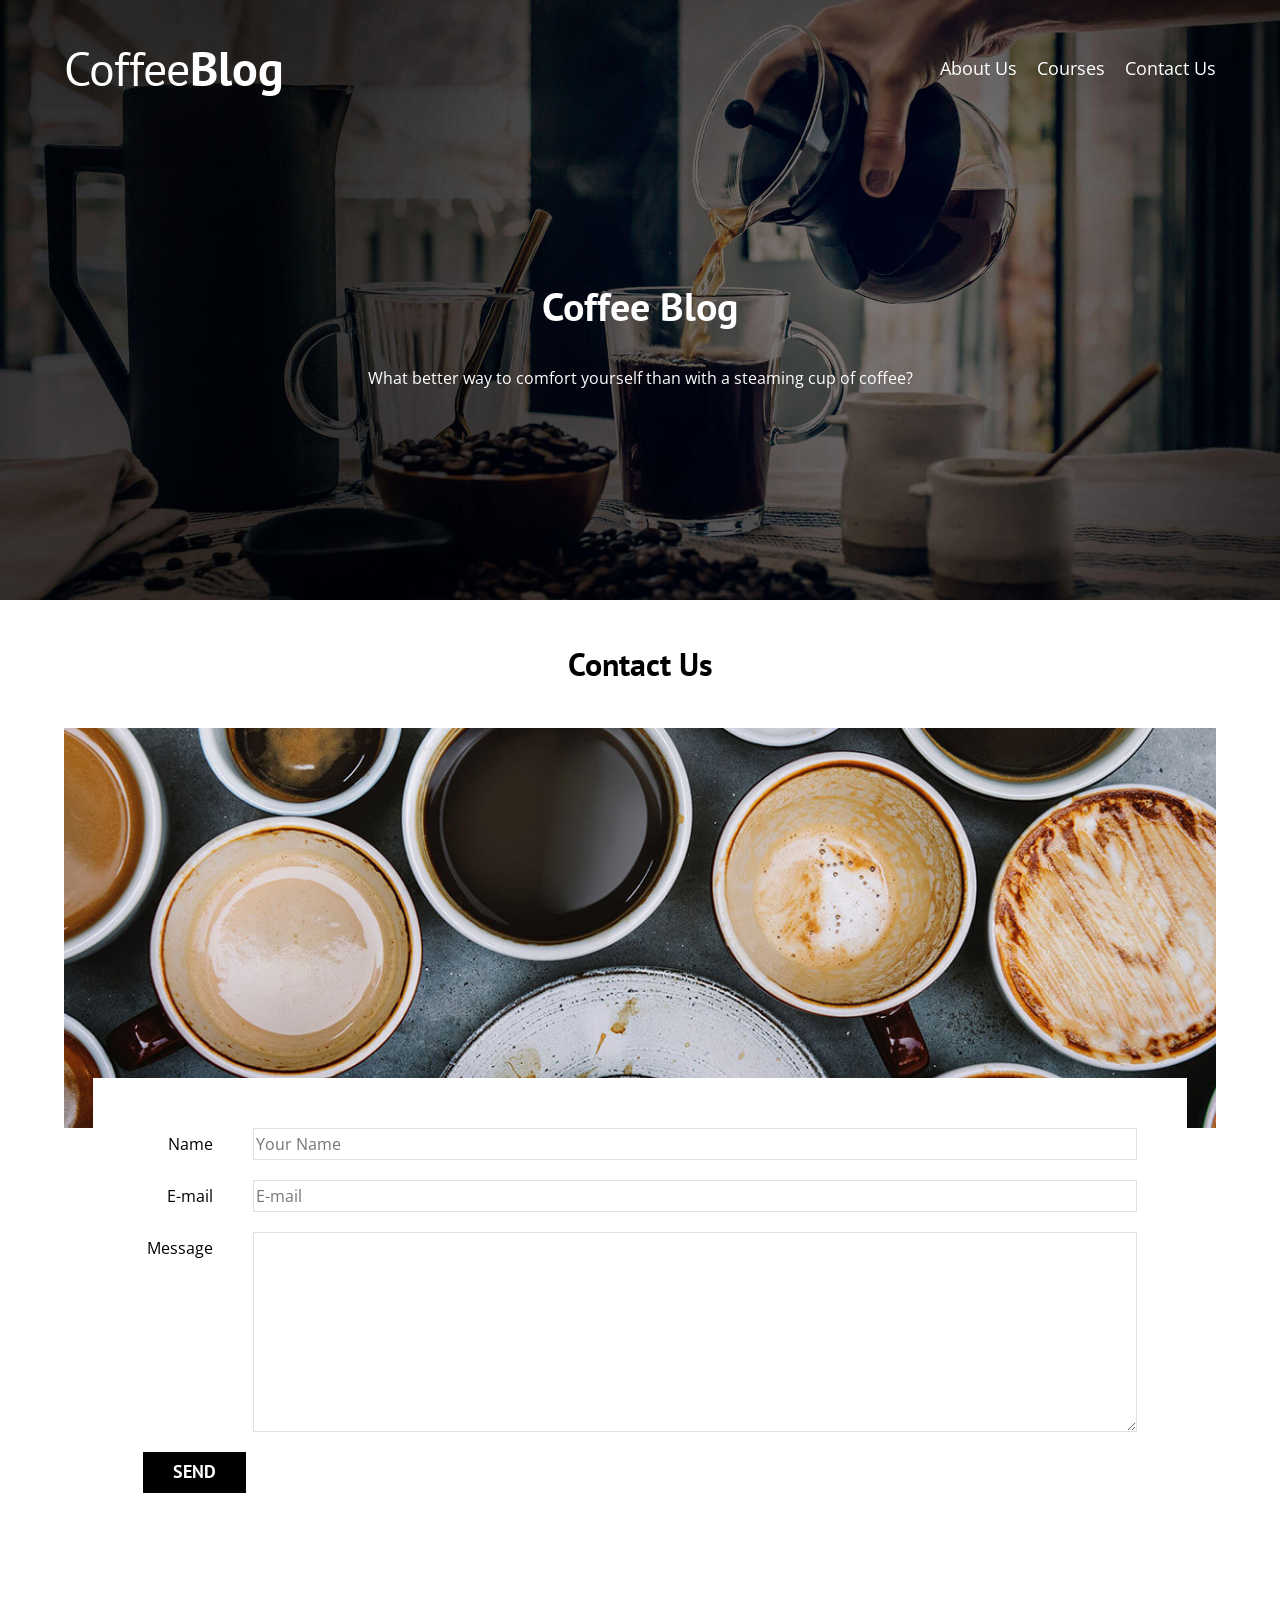
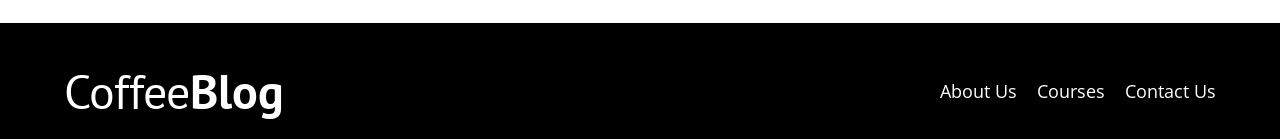
==== contact.html @ 60120535 "New" ====
<!DOCTYPE html>
<html lang="en">

<head>
    <meta charset="UTF-8">
    <meta http-equiv="X-UA-Compatible" content="IE=edge">
    <meta name="viewport" content="width=device-width, initial-scale=1.0">
    <title>Coffee Blog</title>
    <link rel="stylesheet" href="css/normalize.css">
    <link rel="preconnect" href="https://fonts.googleapis.com">
    <link rel="preconnect" href="https://fonts.gstatic.com" crossorigin>
    <link
        href="https://fonts.googleapis.com/css2?family=Krub:wght@400;700&family=Open+Sans&family=PT+Sans:wght@400;700&family=Staatliches&display=swap"
        rel="stylesheet">
    <link rel="stylesheet" href="css/styles.css">
</head>

<body>
    <header class="header">
        <div class="main">
            <div class="bar">
                <a class="logo" href="index.html">
                    <h1 class="logo__name no-margin center-text">Coffee<span class="logo__bold">Blog</span></h1>
                </a>
                <nav class="navegation">
                    <a href="about.html" class="navegation__link">About Us</a>
                    <a href="courses.html" class="navegation__link">Courses</a>
                    <a href="contact.html" class="navegation__link">Contact Us</a>
                </nav>
            </div>
        </div>
        <div class="header__text">
            <h2 class="no-margin">Coffee Blog</h2>
            <p>What better way to comfort yourself than with a steaming cup of coffee?</p>
        </div>
    </header>

    <main class="main">
        <h3 class="center-text">Contact Us</h3>
        <div class="contact-bg"></div>
        <form class="formulary">
            <div class="field">
                <label class="field__label" for="name">Name</label>
                <input class="field__fi" type="text" placeholder="Your Name" id="name">
            </div>
            <div class="field">
                <label class="field__label" for="email">E-mail</label>
                <input class="field__fi" type="email" placeholder="E-mail" id=email>
            </div>
            <div class="field">
                <label class="field__label" for="message">Message</label>
                <textarea class="field__fi field__fi--textarea" id=message></textarea>
            </div>

            <div class="field">
                <input type="submit" value="Send" class="button button--primary">
            </div>
        </form>

    </main>

    <footer class="footer">
        <div class="main">
            <div class="bar">
                <a class="logo" href="index.html">
                    <h1 class="logo__name no-margin center-text">Coffee<span class="logo__bold">Blog</span></h1>
                </a>
                <nav class="navegation">
                    <a href="about.html" class="navegation__link">About Us</a>
                    <a href="courses.html" class="navegation__link">Courses</a>
                    <a href="contact.html" class="navegation__link">Contact Us</a>
                </nav>
            </div>
        </div>
    </footer>
</body>

</html>
---- css/styles.css ----
:root {
    --fontHeading: 'PT Sans', sans-serif;
    --fontP: 'Open Sans', sans-serif;

    --primary: #784D3C;
    --white: #FFFFFF;
    --black: #000000;
    --grey: #e1e1e1;
}

html {
    box-sizing: border-box;
    font-size: 62.5%; /* 1rem = 10px */
}

*, *::before, *::after {
    box-sizing: inherit;
}

body {
    font-family: var(--fontP);
    font-size: 1.6rem;
    line-height: 2;
}

/** Globals **/ 

.main {
    max-width: 120rem;
    width: 90%;
    margin: 0 auto;
}

a {
    text-decoration: none;
}

h1, h2, h3, h4 {
    font-family: var(--fontHeading);
    line-height: 2;
}

h1 {
    font-size: 4.8rem;
}

h2 {
    font-size: 4rem;
}

h3 {
    font-size: 3.2rem;
}

h4 {
    font-size: 2.8rem;
}

img {
    max-width: 100%;
}

/** Utilities **/

.no-margin {
    margin: 0;
}

.no-padding {
    padding: 0;
}

.center-text {
    text-align: center;
}

/** Header **/

.header {
    background-image: url(../img/banner.jpg);
    height: 60rem;
    background-size: cover;
    background-repeat: no-repeat;
    background-position: center center;
}

.header__text {
    text-align: center;
    color: var(--white);
    margin-top: 5rem;
}

@media (min-width: 768px){
    .header__text {
        margin-top: 15rem;
    }    
}

@media (min-width: 768px){
    .bar {
        display: flex;
        justify-content: space-between;
        align-items: center;
        padding-top: 2rem;
    }
}

.logo {
    color: var(--white);
}

.logo__name {
    font-weight: 400;
}

.logo__bold {
    font-weight: 700;
}

@media (min-width: 768px){
    .navegation {
        display: flex;
        gap: 2rem;
    }
}

.navegation__link {
    display: block;
    text-align: center;
    font-size: 1.8rem;
    color: var(--white);
}

@media (min-width: 768px){
    .principal-content {
        display: grid;
        grid-template-columns: 2fr 1fr;
        column-gap: 4rem;
    }
}

.input {
    border-bottom: 1px solid var(--grey);
    margin-bottom: 2rem;
}

.input:last-of-type {
    border: none;
    margin-bottom: 0;
}

.button {
    display: block;
    font-family: var(--fontHeading);
    color: var(--white);
    text-align: center;
    padding: 1rem 3rem;
    font-size: 1.8rem;
    text-transform: uppercase;
    font-weight: 700;
    margin-bottom: 2rem;
    border: none;
}

@media (min-width: 768px){
    .button {
        display: inline-block;

    }
}

.button:hover {
    cursor: pointer;
}

.button--primary {
    background-color: var(--black);
}

.button--secundary {
    background-color: var(--primary);
}

.courses {
    list-style: none;
}

.widget-courses{
    border-bottom: 1px solid var(--grey);
    margin-bottom: 2rem;
}

.widget-courses:last-of-type {
    border: none;
    margin-bottom: 0;
}

.widget-courses__label,
.course__label {
    font-family: var(--fontHeading);
    font-weight: bold;
}

.widget-courses__info {
    font-weight: normal;
}

.widget-courses__label,
.widget--courses__info {
    font-size: 2rem;
}

.footer {
    background-color: var(--black);
    color: var(--white);
    margin-top: 2rem;
}

.footer {
    background-color: var(--black);
    padding-bottom: 3rem 0;
    margin-top: 4rem;
}
/**About Us**/

@media (min-width: 768px) {
    .about-us {
        display: grid;
        grid-template-columns: repeat(2, 1fr);
        column-gap: 2rem;
    }
}

/**Courses**/

.courses {
    padding: 3rem 0;
    border-bottom: 1px solid var(--grey);
}

@media (min-width: 768px){
    .course {
        display: grid;
        grid-template-columns: 1fr 2fr;
        column-gap: 2rem;
    }
}

.courses:last-of-type {
    border: none;
}

/**Contact Us**/

.contact-bg {
    background-image: url(../img/contacto.jpg);
    height: 40rem;
    background-size: cover;
    background-repeat: no-repeat;
}

.formulary {
    background-color: var(--white);
    margin: -5rem auto 0 auto;
    width: 95%;
    padding: 5rem;

}

.field {
    display: flex;
    margin-bottom: 2rem;
    gap: 2rem;

}
 
.field__label {
    flex: 0 0 9rem;
    text-align: right;
    padding-right: 2rem;
}

.field__fi {
    flex: 1;
    border: 1px solid var(--grey);
}

.field__fi--textarea {
    height: 20rem;
}
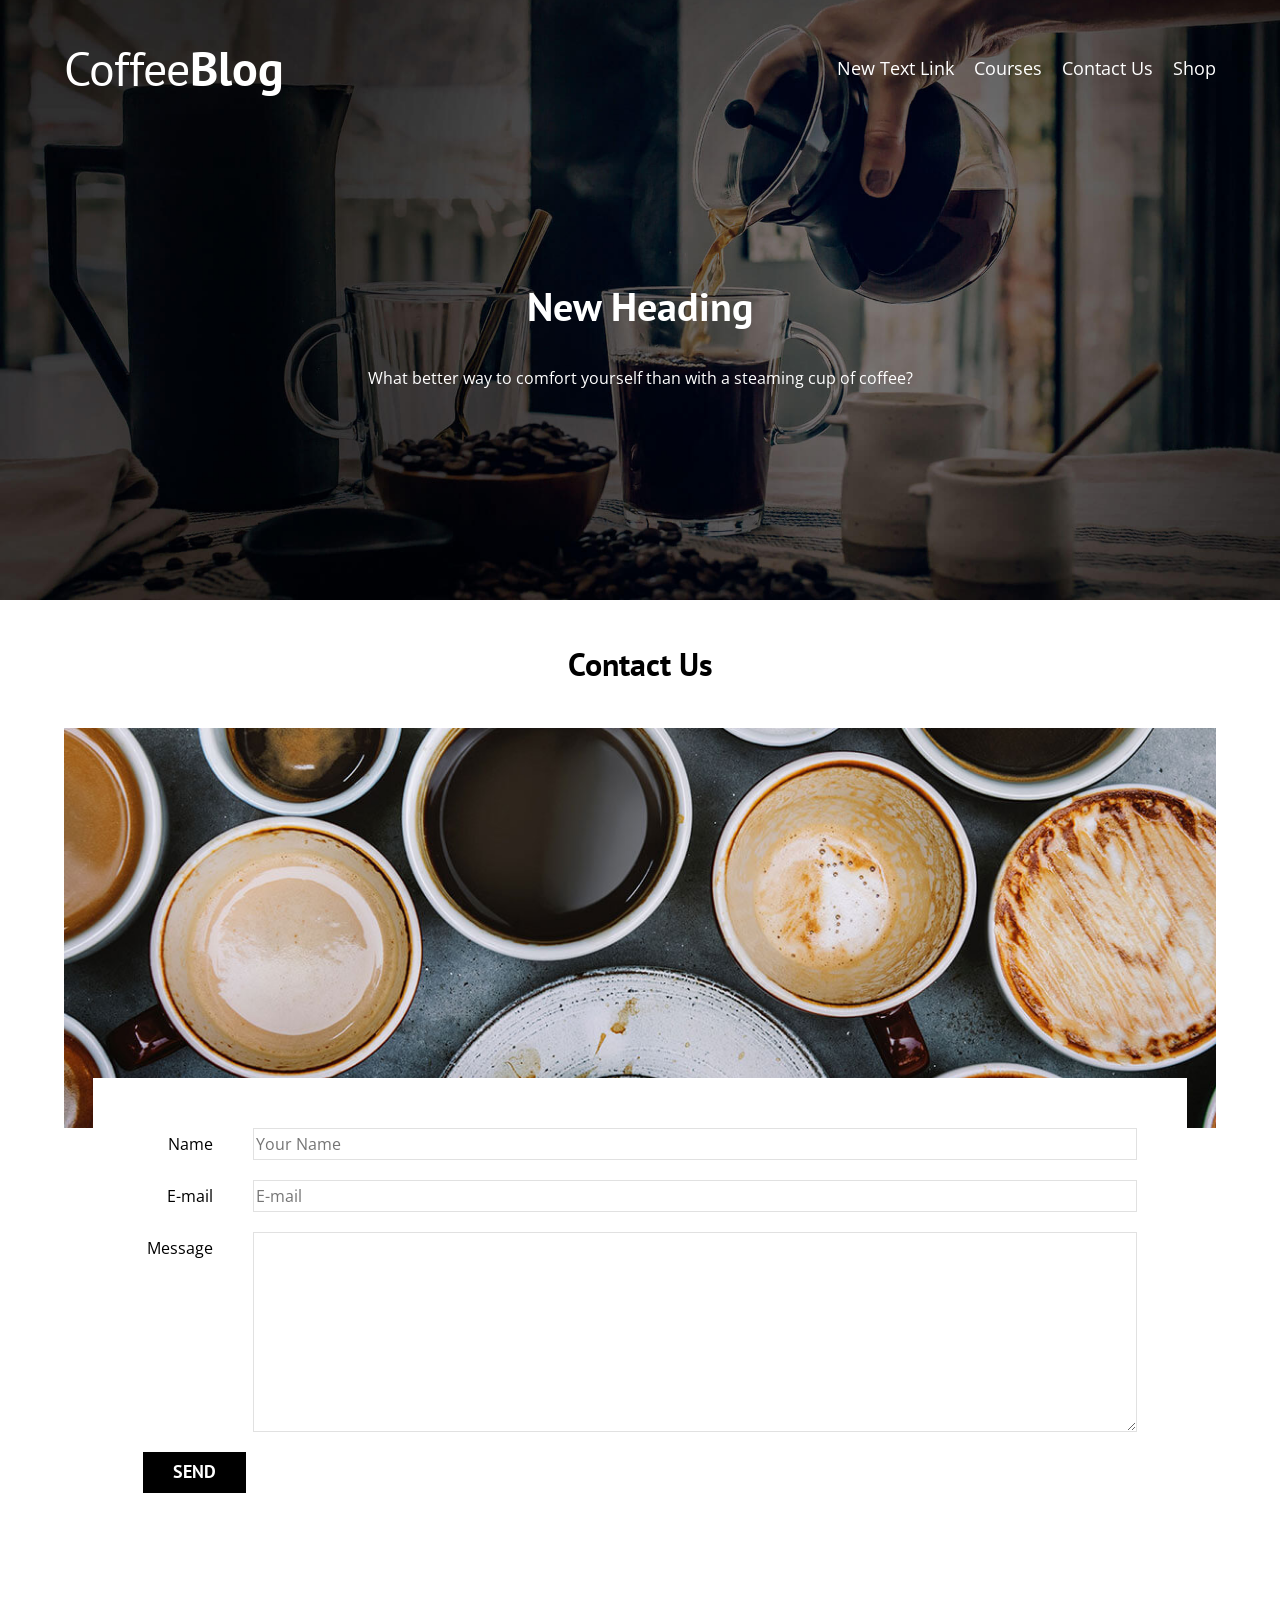
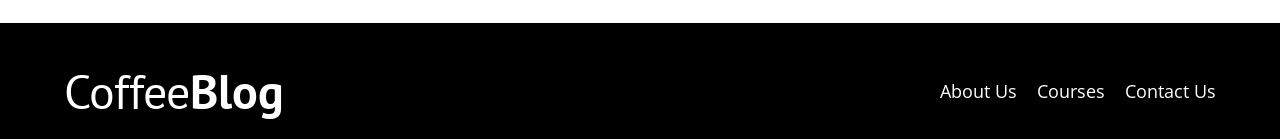
==== commit fb508276: "Html JS" ====
--- a/contact.html
+++ b/contact.html
@@ -30,7 +30,7 @@
             </div>
         </div>
         <div class="header__text">
-            <h2 class="no-margin">Coffee Blog</h2>
+            <h2 id="heading" class="no-margin">Coffee Blog</h2>
             <p>What better way to comfort yourself than with a steaming cup of coffee?</p>
         </div>
     </header>
@@ -73,6 +73,7 @@
             </div>
         </div>
     </footer>
+    <script src="js/scripts.js"></script>
 </body>
 
 </html>
